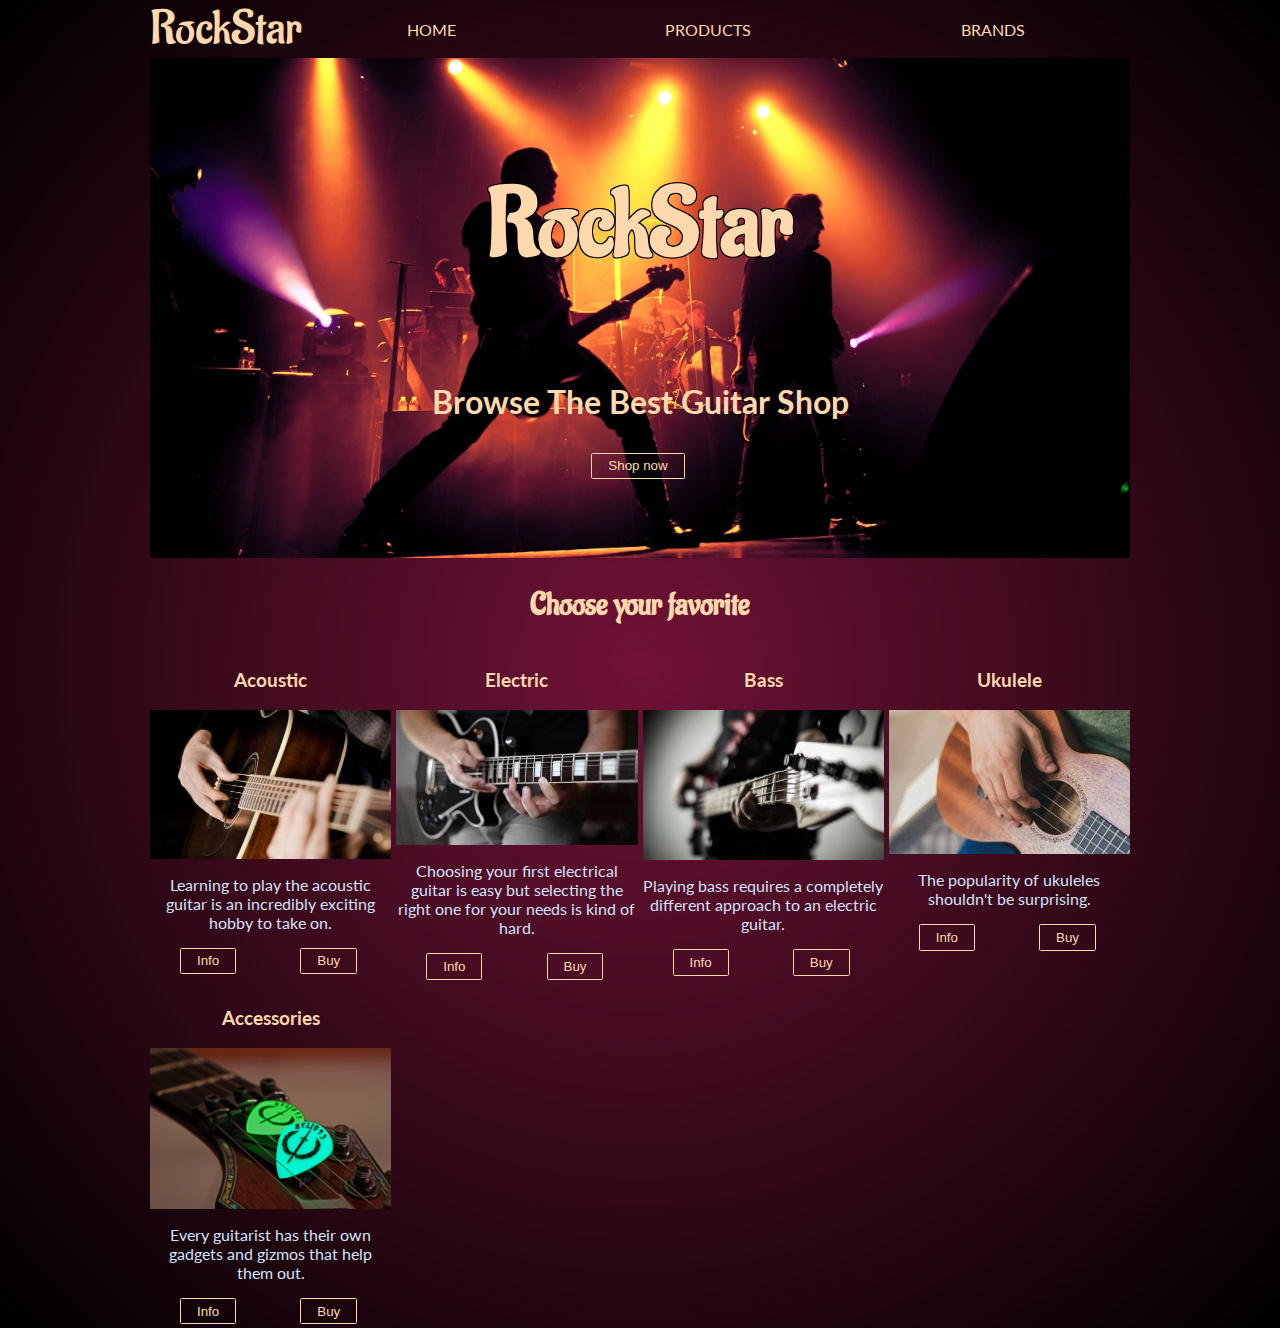
==== acoustic.html @ 37687137 "Sample code" ====
<!DOCTYPE html>
<html lang="en">
<head>
    <meta charset="UTF-8">
    <meta name="viewport" content="width=device-width, initial-scale=1.0">
    <meta http-equiv="X-UA-Compatible" content="ie=edge">
    <title>RockStar|Acoustic</title>
    <link rel="stylesheet" href="css/index.css">

</head>
<body>
        <header>
            <nav>
                <div class="logo">RockStar</div>
                <ul class="menu">
                       <li><a href="index.html">Home</a></li>
                       <li><a href="products.html">Products</a></li>
                       <li><a href="brands.html">Brands</a></li>
                       <!-- <li><a href="">Accs</a></li> -->
                </ul>
            </nav>
            <div class="banner">
                <h1>RockStar</h1>
                <p>Browse The Best Guitar Shop</p>
                <form>
                    <input class="button" type="button" value="Shop now" onClick='location.href="products.html"'>
                </form>
             </div>
        </header>

        <main>
            <h2 id="products">Choose your favorite</h2>
            <div class="product-list">
                <article class="guitar">
                    <h3>Acoustic</h3>
                    <a href="acoustic.html"><img src="img/acoustic.jpg" alt="acoustic" ></a>
                    <p>Learning to play the acoustic guitar is an incredibly exciting hobby to take on.</p>
                    <div class="product-buttons">
                        <button class="button card-button">Info</button>
                        <button class="button card-button">Buy</button>
                   </div>
                </article>
                <article class="guitar">
                    <h3>Electric</h3>
                    <a href="electric.html"><img src="img/electric.jpg" alt="electric" ></a>
                    <p>Choosing your first electrical guitar is easy but selecting the
                    right one for your needs is kind of hard.</p>
                    <div class="product-buttons">
                        <button class="button card-button">Info</button>
                        <button class="button card-button">Buy</button>
                    </div>
                </article>
                <article class="guitar">
                    <h3>Bass</h3>
                    <a href="bass.html"><img src="img/bass.jpg" alt="bass" ></a>
                    <p>Playing bass requires a completely different approach to an electric guitar.</p>
                    <div class="product-buttons">
                        <button class="button card-button">Info</button>
                        <button class="button card-button">Buy</button>
                    </div>
                </article>
                <article class="guitar">
                    <h3>Ukulele</h3>
                    <a href="ukulele.html"><img src="img/ukulele.jpg" alt="ukulele" ></a>
                    <p>The popularity of ukuleles shouldn't be surprising.</p>
                    <div class="product-buttons">
                        <button class="button card-button">Info</button>
                        <button class="button card-button">Buy</button>
                    </div>
                </article>
                <article class="guitar">
                    <h3>Accessories</h3>
                    <a href="accs.html"><img src="img/accs.jpg" alt="accessories" ></a>
                    <p>Every guitarist has their own gadgets and gizmos that help them out.</p>
                    <div class="product-buttons">
                        <button class="button card-button">Info</button>
                        <button class="button card-button">Buy</button>
                    </div>
                </article>
            </div>
        </main>

</head>
<body>

</body>
</html>
---- css/index.css ----
@import url('https://fonts.googleapis.com/css?family=Aladin|Be+Vietnam|Lato&display=swap');

:root {
    --accent-color: #ffd8ad;
    --main-color: #d4e3fc;
    font-family: 'Lato', sans-serif;
    scroll-behavior: smooth;
}

body{
    background: radial-gradient( #701236, black);
    max-width: 980px;
    margin: auto;
}

header nav .logo{
    font-family: 'Aladin', cursive;
    color:  var(--accent-color);
    text-align: center;
    font-size: 3rem;
}

header nav .menu{
    display: flex;
    justify-content: space-around;
    padding: 0;
    list-style-type: none;

}

header nav .menu a{
    text-decoration: none;
    text-transform: uppercase;
    color: var(--accent-color);
    border: 1px solid transparent;
    padding: 5px;
}

header nav .menu a:hover {
    background: #ffd8ad;
    color: #345;
}

@media (min-width: 500px) {
    header nav {
        display: flex;
        align-items: center;
    }

    header nav .menu {
        flex: 1;
    }
}

header .banner{
        background-image: url(../img/banner.jpg);
        background-size: cover;
        background-position: center;
        min-height: 500px;
        display: flex;
        align-items: center;
        justify-content: center;
        flex-direction: column;


}

header .banner h1 {

    font-family: 'Aladin', cursive;
    font-size: 6rem;
    color: #ffd8ad;
    text-shadow: black 1px 1px 0, black -1px -1px 0,
                 black -1px 1px 0, black 1px -1px 0;

}

header .banner p{
    font-weight: bold;
    font-family: 'Lato', sans-serif;
    font-size: 2rem;
    color: var(--accent-color);
    text-align: center;

}

header .banner h2{
    display: inline-block;
    font-family: 'Lato', sans-serif;
    font-size: 2rem;
    color: var(--accent-color);
}


.button {
    display: inline-block;
    padding: 0.35em 1.2em;
    border: 0.1em solid #ffd8ad;
    margin: 0 0.3em 0.3em 0;
    border-radius: 0.12em;
    box-sizing: border-box;
    text-decoration: none;
    font-weight: 300;
    color: #ffd8ad;
    text-align: center;
    transition: all 0.7s;
    background-color: transparent;
}

.button:hover {
    color: black;
    background-color: #ffd8ad;
    cursor: pointer;
}


p{
    color: #d4e3fc;
    text-align: center;
}
article.guitar img {
    display: block;
    width: 100%;


}

article.guitar .product-buttons {
    display: flex;
    justify-content: space-around;
}

@media (min-width: 640px) {
    .product-list {
        display: grid;
        grid-template-columns: 1fr 1fr;
        grid-gap: 5px;
    }
}

@media (min-width: 960px) {
    .product-list {
        grid-template-columns: 1fr 1fr 1fr;
    }
}

@media (min-width: 980px) {
    .product-list {
        grid-template-columns: 1fr 1fr 1fr 1fr;
    }
}
main h1{
    color: #ffd8ad;
    font-family: 'Lato', sans-serif;
    text-align: center;
}

#products{
    color: #ffd8ad;
    font-family: 'Aladin', cursive;
    text-align: center;
    font-size: 2rem;
}
article.guitar h3{
     color: #ffd8ad;
    font-family: 'Lato', sans-serif;
    text-align: center;
}

footer h1{
     color: #ffd8ad;
    font-family: 'Lato', sans-serif;
    text-align: center;
}

#location{
    display: flex;
  align-items: center;
  justify-content: center;
}
form{
   text-align: center;
   padding-bottom: 30px;
}
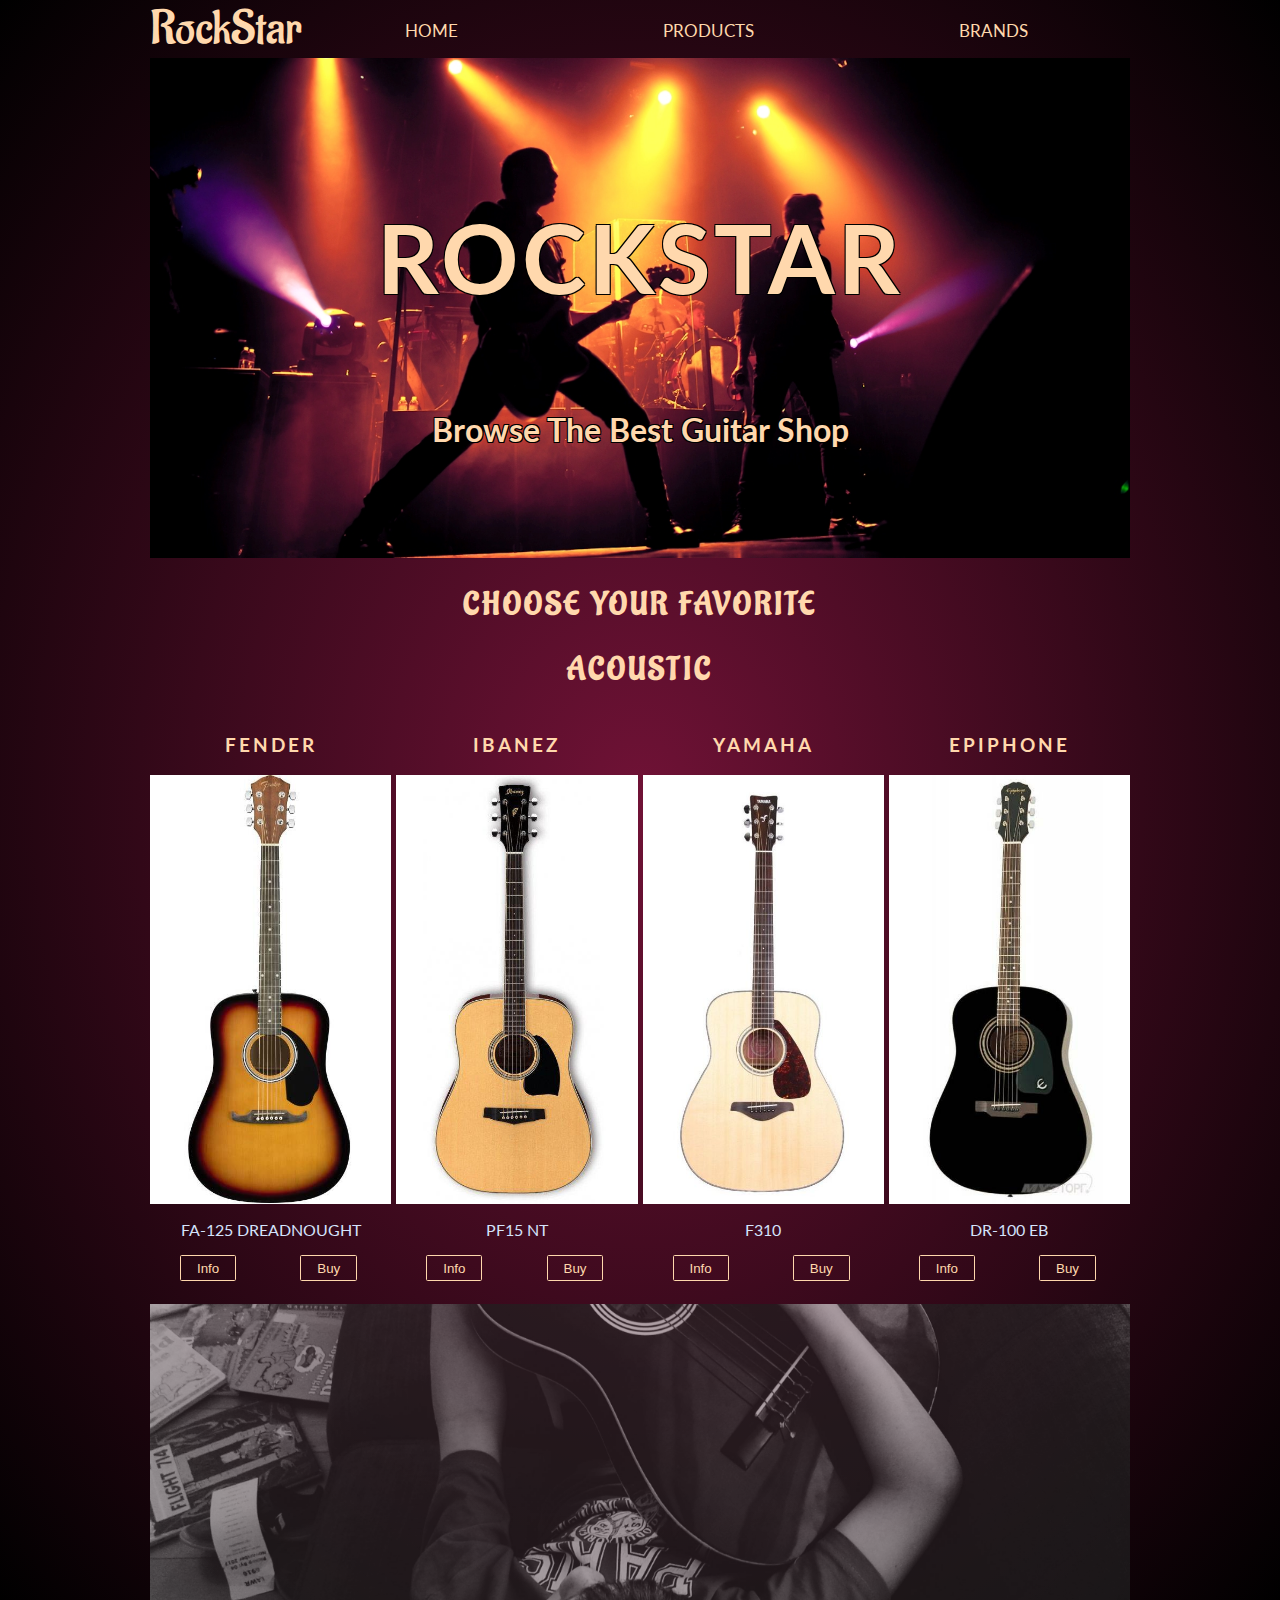
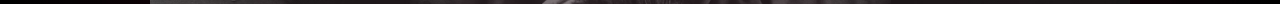
==== commit 7894c225: "Sample code" ====
--- a/acoustic.html
+++ b/acoustic.html
@@ -5,8 +5,9 @@
     <meta name="viewport" content="width=device-width, initial-scale=1.0">
     <meta http-equiv="X-UA-Compatible" content="ie=edge">
     <title>RockStar|Acoustic</title>
+    <link rel="shortcut icon" href="img/favicon.ico" type="image/x-icon">
     <link rel="stylesheet" href="css/index.css">
-
+    <script src="https://code.jquery.com/jquery-1.11.1.js"></script>
 </head>
 <body>
         <header>
@@ -16,62 +17,85 @@
                        <li><a href="index.html">Home</a></li>
                        <li><a href="products.html">Products</a></li>
                        <li><a href="brands.html">Brands</a></li>
-                       <!-- <li><a href="">Accs</a></li> -->
                 </ul>
             </nav>
             <div class="banner">
                 <h1>RockStar</h1>
                 <p>Browse The Best Guitar Shop</p>
-                <form>
-                    <input class="button" type="button" value="Shop now" onClick='location.href="products.html"'>
-                </form>
              </div>
         </header>
-
         <main>
             <h2 id="products">Choose your favorite</h2>
+            <h2 id="products">Acoustic</h2>
             <div class="product-list">
                 <article class="guitar">
-                    <h3>Acoustic</h3>
-                    <a href="acoustic.html"><img src="img/acoustic.jpg" alt="acoustic" ></a>
-                    <p>Learning to play the acoustic guitar is an incredibly exciting hobby to take on.</p>
-                    <div class="product-buttons">
-                        <button class="button card-button">Info</button>
-                        <button class="button card-button">Buy</button>
-                   </div>
+                    <h3>Fender</h3>
+                    <img src="img/products/fender1.jpg" alt="fender-acoustic">
+                    <p>FA-125 DREADNOUGHT</p>
+                    <div class="modal" id="fender">
+                    <div class="modal-header">
+                        <div class="title">Fender fa-125 dreadnought </div>
+                        <button data-close-button class="close-button">&times;</button>
+                    </div>
+                    <div class="modal-body">
+                        <img src="img/products/fender1.jpg" alt="fender-acoustic">
+                        <ul>
+                        <li>Laminated Spruce top, lamintaed basswood back</li>
+                         <li>25.3" scale nato neck w/walnut fingerboard  </li>
+                         <li> Die-Cast Sealed tuners  </li>
+                         <li>Laminated Hardwood bridge  </li>
+                         <li> Included Gig Bag  </li>
+                         <li> Price - 155$</li>
+                    </div>
+                </div>
+                <div id="overlay"></div>
+                <div class="product-buttons">
+                    <button class="button card-button" data-modal-target="#fender">Info</button>
+                    <button class="button card-button">Buy</button>
+                </div>
                 </article>
                 <article class="guitar">
-                    <h3>Electric</h3>
-                    <a href="electric.html"><img src="img/electric.jpg" alt="electric" ></a>
-                    <p>Choosing your first electrical guitar is easy but selecting the
-                    right one for your needs is kind of hard.</p>
+                    <h3>Ibanez</h3>
+                    <img src="img/products/ibanez.jpg" alt="ibanez" >
+                    <p>PF15 NT</p>
+
+                    <div class="modal" id="ibanez">
+                    <div class="modal-header">
+                        <div class="title">Fender fa-125 dreadnought </div>
+                        <button data-close-button class="close-button">&times;</button>
+                    </div>
+                    <div class="modal-body">
+                        <img src="img/products/ibanez.jpg" alt="ibanez-acoustic">
+                        <ul>
+                        <li>Laminated Spruce top, lamintaed basswood back</li>
+                         <li>25.3" scale nato neck w/walnut fingerboard  </li>
+                         <li> Die-Cast Sealed tuners  </li>
+                         <li>Laminated Hardwood bridge  </li>
+                         <li> Included Gig Bag  </li>
+                         <li> Price - 155$</li>
+                    </div>
+                </div>
+                <div id="overlay"></div>
+
+
+                    <div class="product-buttons">
+                        <button class="button card-button" data-modal-target="#ibanez">Info</button>
+                        <button class="button card-button">Buy</button>
+                    </div>
+                </article>
+                <article class="guitar">
+                    <h3>Yamaha</h3>
+                    <img src="img/products/yamaha-acoustic.jpg" alt="yamaha" >
+                    <p>F310</p>
                     <div class="product-buttons">
                         <button class="button card-button">Info</button>
                         <button class="button card-button">Buy</button>
                     </div>
                 </article>
                 <article class="guitar">
-                    <h3>Bass</h3>
-                    <a href="bass.html"><img src="img/bass.jpg" alt="bass" ></a>
-                    <p>Playing bass requires a completely different approach to an electric guitar.</p>
-                    <div class="product-buttons">
-                        <button class="button card-button">Info</button>
-                        <button class="button card-button">Buy</button>
-                    </div>
-                </article>
-                <article class="guitar">
-                    <h3>Ukulele</h3>
-                    <a href="ukulele.html"><img src="img/ukulele.jpg" alt="ukulele" ></a>
-                    <p>The popularity of ukuleles shouldn't be surprising.</p>
-                    <div class="product-buttons">
-                        <button class="button card-button">Info</button>
-                        <button class="button card-button">Buy</button>
-                    </div>
-                </article>
-                <article class="guitar">
-                    <h3>Accessories</h3>
-                    <a href="accs.html"><img src="img/accs.jpg" alt="accessories" ></a>
-                    <p>Every guitarist has their own gadgets and gizmos that help them out.</p>
+                    <h3>EPIPHONE</h3>
+                    <img src="img/products/maxtone.jpg" alt="maxtone" >
+                    <p>DR-100 EB</p>
                     <div class="product-buttons">
                         <button class="button card-button">Info</button>
                         <button class="button card-button">Buy</button>
@@ -79,9 +103,11 @@
                 </article>
             </div>
         </main>
-
-</head>
-<body>
-
-</body>
+        <br>
+        <footer>
+            <div class ="bottom">
+           </div>
+        </form>
+        </footer>
+    <script src="js/script.js"></script>
 </html>--- a/css/index.css
+++ b/css/index.css
@@ -10,6 +10,8 @@
 body{
     background: radial-gradient( #701236, black);
     max-width: 980px;
+    align-items: center;
+    justify-content: center;
     margin: auto;
 }
 
@@ -24,7 +26,10 @@
     display: flex;
     justify-content: space-around;
     padding: 0;
+    margin-top: 20px;
     list-style-type: none;
+    font-family: 'Lato', sans-serif;
+    font-size: 17px;
 
 }
 
@@ -65,9 +70,9 @@
 
 }
 
-header .banner h1 {
-
-    font-family: 'Aladin', cursive;
+header .banner h1{
+
+    /* font-family: 'Aladin', cursive; */
     font-size: 6rem;
     color: #ffd8ad;
     text-shadow: black 1px 1px 0, black -1px -1px 0,
@@ -81,6 +86,8 @@
     font-size: 2rem;
     color: var(--accent-color);
     text-align: center;
+    text-shadow: black 1px 1px 0, black -1px -1px 0,
+                 black -1px 1px 0, black 1px -1px 0;
 
 }
 
@@ -149,7 +156,7 @@
         grid-template-columns: 1fr 1fr 1fr 1fr;
     }
 }
-main h1{
+main h1 {
     color: #ffd8ad;
     font-family: 'Lato', sans-serif;
     text-align: center;
@@ -180,5 +187,111 @@
 }
 form{
    text-align: center;
-   padding-bottom: 30px;
+   /* padding-bottom: 30px; */
+}
+
+.bottom{
+        background-image: url(../img/background.jpg);
+        background-size: cover;
+        background-position: center;
+        min-height: 300px;
+        display: flex;
+        align-items: center;
+        justify-content: center;
+        flex-direction: column;
+        opacity: 0.7;
+
+
+}
+h1, h2, h3, h4, h5, h6 {
+    text-transform: uppercase;
+    letter-spacing: 3px;
+    color: #ffd8ad;
+    font-family: 'Lato', sans-serif;
+    text-align: center;
+
+}
+.carousel-caption {
+    position: absolute;
+    right: 15%;
+    bottom: 20px;
+    left: 15%;
+    z-index: 10;
+    padding-top: 20px;
+    padding-bottom: 20px;
+    color: #ffd8ad;
+    text-align: center;
+}
+
+
+.modal {
+  position: fixed;
+  top: 50%;
+  left: 50%;
+  transform: translate(-50%, -50%) scale(0);
+  transition: 200ms ease-in-out;
+  border: 1px solid black;
+  border-radius: 1px;
+  z-index: 10;
+  background: radial-gradient( #701236, black);
+  width: 500px;
+  max-width: 80%;
+}
+
+.modal.active {
+  transform: translate(-50%, -50%) scale(1);
+}
+
+.modal-header {
+  padding: 10px 15px;
+  display: flex;
+  justify-content: space-between;
+  align-items: center;
+  border-bottom: 1px solid black;
+}
+
+.modal-header .title {
+  font-size: 1.25rem;
+  font-weight: bold;
+  color: #ffd8ad;
+}
+
+.modal-header .close-button {
+  cursor: pointer;
+  border: none;
+  outline: none;
+  background: none;
+  font-size: 1.25rem;
+  font-weight: bold;
+  color: #ffd8ad;
+}
+
+.modal-body {
+  padding: 10px 15px;
+}
+
+#overlay {
+  position: fixed;
+  opacity: 0;
+  transition: 200ms ease-in-out;
+  top: 0;
+  left: 0;
+  right: 0;
+  bottom: 0;
+  background-color: rgba(0, 0, 0, .5);
+  pointer-events: none;
+}
+
+#overlay.active {
+  opacity: 1;
+  pointer-events: all;
+}
+
+.modal li{
+    color: #ffd8ad;
+}
+.modal img{
+    margin: auto;
+    height: 450px;
+    max-width: 250px;
 }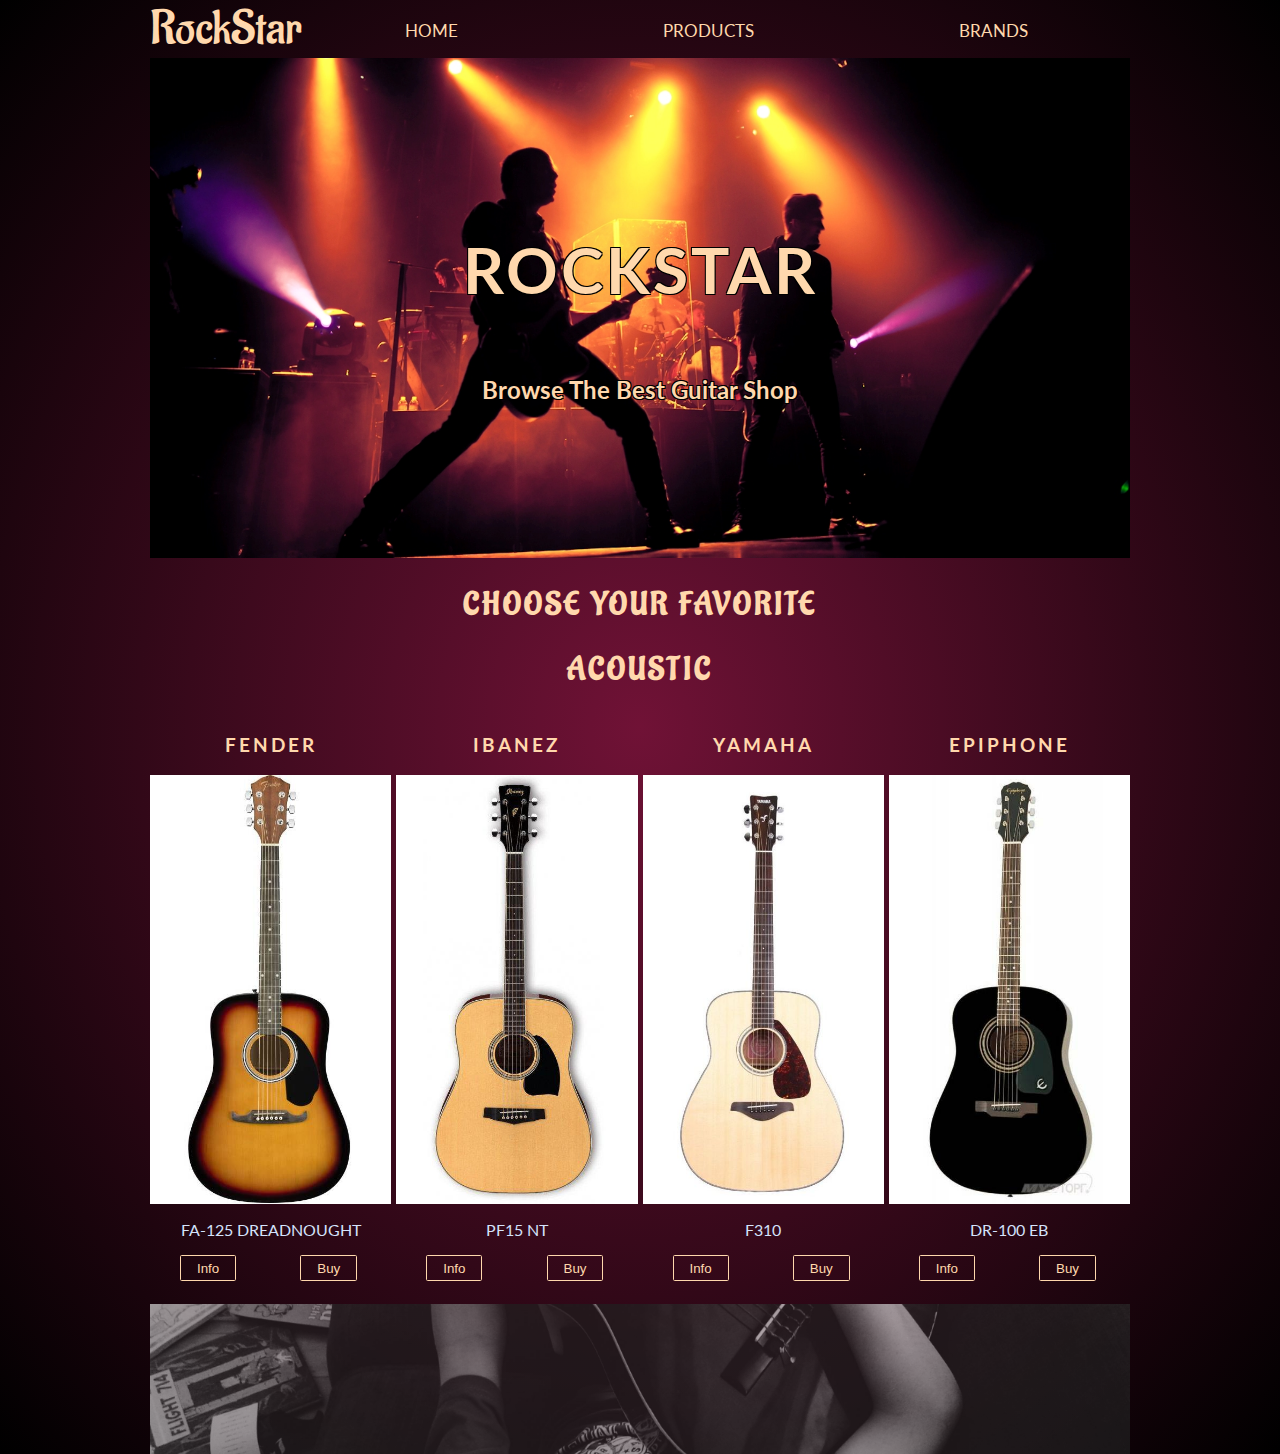
==== commit 071aa123: "Sample code" ====
--- a/acoustic.html
+++ b/acoustic.html
@@ -45,7 +45,7 @@
                          <li> Die-Cast Sealed tuners  </li>
                          <li>Laminated Hardwood bridge  </li>
                          <li> Included Gig Bag  </li>
-                         <li> Price - 155$</li>
+                         <li> Price - 200$</li>
                     </div>
                 </div>
                 <div id="overlay"></div>
@@ -61,7 +61,7 @@
 
                     <div class="modal" id="ibanez">
                     <div class="modal-header">
-                        <div class="title">Fender fa-125 dreadnought </div>
+                        <div class="title">Ibanez PF15 NT</div>
                         <button data-close-button class="close-button">&times;</button>
                     </div>
                     <div class="modal-body">
@@ -76,8 +76,6 @@
                     </div>
                 </div>
                 <div id="overlay"></div>
-
-
                     <div class="product-buttons">
                         <button class="button card-button" data-modal-target="#ibanez">Info</button>
                         <button class="button card-button">Buy</button>
--- a/css/index.css
+++ b/css/index.css
@@ -72,8 +72,8 @@
 
 header .banner h1{
 
-    /* font-family: 'Aladin', cursive; */
-    font-size: 6rem;
+    display: flex;
+    font-size: 4rem;
     color: #ffd8ad;
     text-shadow: black 1px 1px 0, black -1px -1px 0,
                  black -1px 1px 0, black 1px -1px 0;
@@ -83,7 +83,7 @@
 header .banner p{
     font-weight: bold;
     font-family: 'Lato', sans-serif;
-    font-size: 2rem;
+    font-size: 1.5rem;
     color: var(--accent-color);
     text-align: center;
     text-shadow: black 1px 1px 0, black -1px -1px 0,
@@ -194,7 +194,7 @@
         background-image: url(../img/background.jpg);
         background-size: cover;
         background-position: center;
-        min-height: 300px;
+        min-height: 150px;
         display: flex;
         align-items: center;
         justify-content: center;
@@ -292,6 +292,6 @@
 }
 .modal img{
     margin: auto;
-    height: 450px;
+    height: 400px;
     max-width: 250px;
 }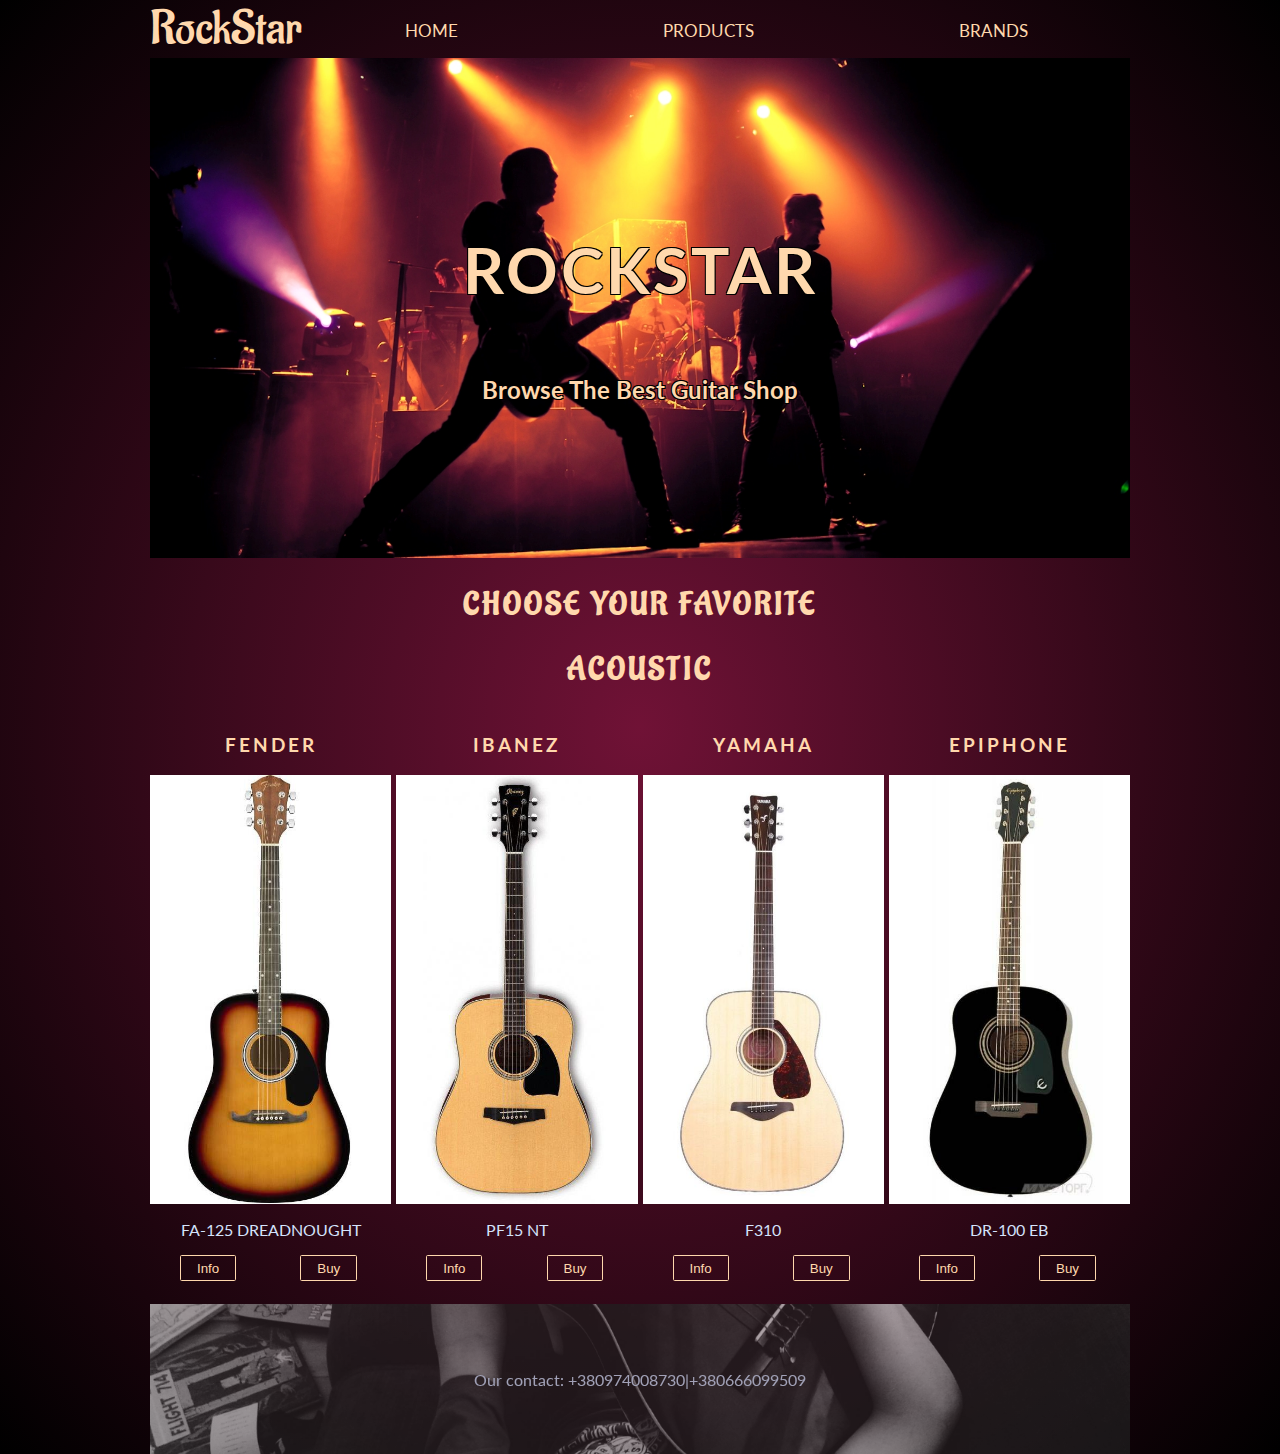
==== commit 79bc9880: "Sample code" ====
--- a/acoustic.html
+++ b/acoustic.html
@@ -104,6 +104,7 @@
         <br>
         <footer>
             <div class ="bottom">
+            <p>Our contact: +380974008730|+380666099509</p>
            </div>
         </form>
         </footer>
